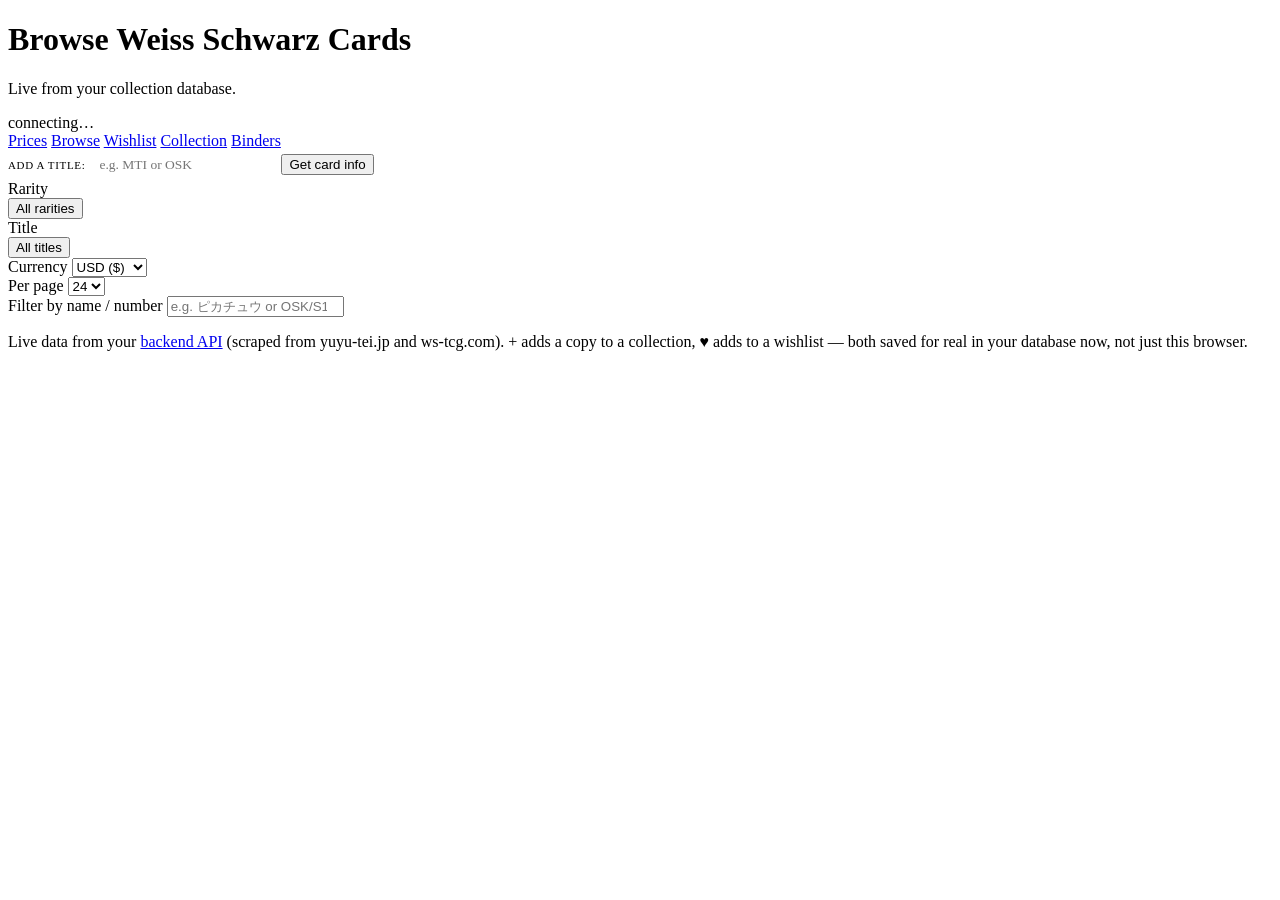
==== browse.html @ 4bc8108e "Add files via upload" ====
<!DOCTYPE html>
<html lang="en">
<head>
<meta charset="UTF-8">
<meta name="viewport" content="width=device-width, initial-scale=1.0">
<title>Browse — Weiss Schwarz</title>
<link rel="stylesheet" href="assets/wsdata.css">
</head>
<body>

<header>
  <div class="header-top">
    <div>
      <h1>Browse <span>Weiss Schwarz</span> Cards</h1>
      <p>Live from your collection database.</p>
    </div>
    <div id="status-pill">connecting…</div>
  </div>
  <nav class="pagenav">
    <a href="index.html">Prices</a>
    <a href="browse.html" class="active">Browse</a>
    <a href="wishlist.html">Wishlist</a>
    <a href="collection.html">Collection</a>
    <a href="binder.html">Binders</a>
  </nav>
</header>

<main>
  <div class="wl-toolbar">
    <label for="scrape-input" style="font-size:11px;text-transform:uppercase;letter-spacing:0.06em;color:var(--ink-soft);">Add a title:</label>
    <input type="text" id="scrape-input" placeholder="e.g. MTI or OSK" style="min-width:160px;font-family:var(--sans);font-size:13.5px;padding:7px 10px;border:1px solid var(--line);background:var(--paper);color:var(--ink);">
    <button type="button" id="scrape-btn">Get card info</button>
    <span id="scrape-status" style="font-size:12.5px;color:var(--ink-soft);"></span>
  </div>

  <div class="controls">
    <div class="field">
      <label>Rarity</label>
      <div class="multiselect" id="rarity-multiselect">
        <button type="button" id="rarity-toggle">All rarities</button>
        <div class="panel" id="rarity-panel" hidden></div>
      </div>
    </div>
    <div class="field">
      <label>Title</label>
      <div class="multiselect" id="title-multiselect">
        <button type="button" id="title-toggle">All titles</button>
        <div class="panel" id="title-panel" hidden></div>
      </div>
    </div>
    <div class="field">
      <label for="currency-select">Currency</label>
      <select id="currency-select">
        <option value="USD">USD ($)</option>
        <option value="GBP">GBP (£)</option>
        <option value="NOK">NOK (kr)</option>
      </select>
    </div>
    <div class="field">
      <label for="perpage-select">Per page</label>
      <select id="perpage-select">
        <option value="24" selected>24</option>
        <option value="48">48</option>
        <option value="96">96</option>
      </select>
    </div>
    <div class="field search">
      <label for="search-input">Filter by name / number</label>
      <input type="search" id="search-input" placeholder="e.g. ピカチュウ or OSK/S133-002SSP">
    </div>
  </div>

  <p id="summary"></p>
  <div class="card-grid" id="card-grid"></div>
  <div class="empty-state" id="empty-state" style="display:none;"></div>
  <div class="pagination" id="pagination"></div>
</main>

<footer>
  Live data from your <a href="https://ws-backend-z28t.onrender.com/docs" target="_blank" rel="noopener">backend API</a>
  (scraped from yuyu-tei.jp and ws-tcg.com). + adds a copy to a collection, ♥ adds to a wishlist — both
  saved for real in your database now, not just this browser.
</footer>

<script src="assets/api.js"></script>
<script>
(function(){
  const W = window.WSAPI;
  const rarityToggle = document.getElementById('rarity-toggle');
  const rarityPanel = document.getElementById('rarity-panel');
  const titleToggle = document.getElementById('title-toggle');
  const titlePanel = document.getElementById('title-panel');
  const currencySelect = document.getElementById('currency-select');
  const perPageSelect = document.getElementById('perpage-select');
  const searchInput = document.getElementById('search-input');
  const grid = document.getElementById('card-grid');
  const emptyState = document.getElementById('empty-state');
  const summary = document.getElementById('summary');
  const statusPill = document.getElementById('status-pill');
  const scrapeInput = document.getElementById('scrape-input');
  const scrapeBtn = document.getElementById('scrape-btn');
  const scrapeStatus = document.getElementById('scrape-status');
  const paginationEl = document.getElementById('pagination');

  let allCards = [];
  let allRarities = [];
  let selectedRarities = new Set();
  let allTitles = [];
  let selectedTitles = new Set();
  let page = 1;
  let perPage = 24;

  // ---------- dropdown open/close (backdrop pattern) ----------
  function createDropdown(toggleBtn, panelEl){
    const backdropId = 'ws-dropdown-backdrop';
    function backdrop(){
      let el = document.getElementById(backdropId);
      if (!el) {
        el = document.createElement('div');
        el.id = backdropId;
        el.style.position = 'fixed'; el.style.inset = '0'; el.style.zIndex = '25'; el.style.display = 'none';
        document.body.appendChild(el);
      }
      return el;
    }
    function closeAll(){
      document.querySelectorAll('.panel[data-open="1"]').forEach(p => { p.hidden = true; p.removeAttribute('data-open'); });
      backdrop().style.display = 'none';
    }
    function open(){
      closeAll();
      panelEl.hidden = false; panelEl.setAttribute('data-open', '1');
      const bd = backdrop(); bd.style.display = 'block'; bd.onclick = closeAll;
    }
    toggleBtn.addEventListener('click', (ev) => { ev.stopPropagation(); panelEl.hidden ? open() : closeAll(); });
    panelEl.addEventListener('click', (ev) => ev.stopPropagation());
  }
  createDropdown(rarityToggle, rarityPanel);
  createDropdown(titleToggle, titlePanel);

  // ---------- image zoom + info modal ----------
  function ensureModal(id, bodyBuilder){
    let el = document.getElementById(id);
    if (el) return el;
    el = document.createElement('div');
    el.id = id;
    el.className = 'modal-backdrop';
    el.hidden = true;
    document.body.appendChild(el);
    el.addEventListener('click', (ev) => { if (ev.target === el) el.hidden = true; });
    document.addEventListener('keydown', (ev) => { if (ev.key === 'Escape') el.hidden = true; });
    return el;
  }
  function openZoom(card){
    if (!card.image_url) return;
    const el = ensureModal('zoom-modal');
    el.innerHTML = `<div style="width:min(92vw, 520px);position:relative;">
      <button type="button" class="modal-close" style="position:absolute;top:-40px;right:0;color:#fff;">×</button>
      <img src="${W.escapeHtml(card.image_url)}" style="width:100%;height:auto;display:block;box-shadow:0 8px 30px rgba(0,0,0,0.5);">
      ${card.image_url.includes('yuyu-tei.jp') ? '<p style="color:#fff;font-size:12px;text-align:center;margin-top:8px;">Low-res thumbnail — run a catalog scrape (see API /docs) for a sharper official image.</p>' : ''}
    </div>`;
    el.querySelector('.modal-close').addEventListener('click', () => el.hidden = true);
    el.hidden = false;
  }
  function openInfo(card){
    const el = ensureModal('info-modal');
    const stats = [
      card.color && `Color: ${W.escapeHtml(card.color)}`,
      card.level && `Level: ${W.escapeHtml(card.level)}`,
      card.cost && `Cost: ${W.escapeHtml(card.cost)}`,
      card.power && `Power: ${W.escapeHtml(card.power)}`,
      card.soul && `Soul: ${W.escapeHtml(card.soul)}`,
      card.trigger && `Trigger: ${W.escapeHtml(card.trigger)}`,
    ].filter(Boolean).join(' · ');
    const text = card.text ? card.text.replace(/<br\s*\/?>/gi, '<br>') : '';
    el.innerHTML = `<div class="modal">
      <button type="button" class="modal-close" aria-label="Close">×</button>
      <div class="modal-body">
        <div class="modal-info" style="max-width:100%;">
          <h2>${W.escapeHtml(card.name)}</h2>
          <div class="modal-number">${W.escapeHtml(card.card_number)}${card.rarity ? ' · ' + W.escapeHtml(card.rarity) : ''}</div>
          ${stats ? `<div class="modal-stats">${stats}</div>` : ''}
          ${card.traits ? `<div class="modal-traits">${W.escapeHtml(card.traits)}</div>` : ''}
          ${text ? `<div class="modal-text">${text}</div>` : ''}
          ${card.flavor ? `<div class="modal-flavor">${W.escapeHtml(card.flavor)}</div>` : ''}
          <div class="modal-prices"><span class="${W.stockClass(card.availability)}">Sell ${W.fmtYenConverted(card.sell_price_jpy)}</span><span>Buy ${W.fmtYenConverted(card.buy_price_jpy)}</span></div>
        </div>
      </div>
    </div>`;
    el.querySelector('.modal-close').addEventListener('click', () => el.hidden = true);
    el.hidden = false;
  }

  // ---------- + / ♥ pickers ----------
  async function handleAddCopy(anchorEl, card, onDone){
    await W.openPicker(anchorEl, {
      title: 'Add to collection',
      emptyLabel: 'No collections yet',
      listFn: () => W.get('/collections'),
      createFn: (name) => W.post('/collections', {name}),
      onPick: async (collectionId) => {
        await W.post('/copies', {card_id: card.id, collection_id: collectionId});
        card.owned_copies = (card.owned_copies || 0) + 1;
        onDone();
      },
    });
  }
  async function handleAddWish(anchorEl, card, onDone){
    await W.openPicker(anchorEl, {
      title: 'Add to wishlist',
      emptyLabel: 'No wishlists yet',
      listFn: () => W.get('/wishlists'),
      createFn: (name) => W.post('/wishlists', {name}),
      onPick: async (wishlistId) => {
        await W.post(`/wishlists/${wishlistId}/items`, {card_id: card.id});
        onDone(wishlistId);
      },
    });
  }

  // ---------- rarity filter ----------
  function populateRarities(){
    // Scoped to whatever titles are currently selected — if you've
    // filtered down to "OSK", the rarity list should only show rarities
    // that actually exist within OSK, not every rarity in the database.
    const scoped = (allTitles.length && selectedTitles.size > 0)
      ? allCards.filter(c => selectedTitles.has(W.titlePrefix(c.card_number)))
      : allCards;
    const seen = [];
    for (const c of scoped) if (c.rarity && !seen.includes(c.rarity)) seen.push(c.rarity);
    allRarities = W.sortRarities(seen);
    // Keep whichever previously-selected rarities are still valid in the
    // new scope, rather than wiping the rarity filter every time the
    // title selection changes.
    selectedRarities = new Set([...selectedRarities].filter(r => allRarities.includes(r)));
    renderRarityPanel();
    updateRarityToggleLabel();
  }
  function renderRarityPanel(){
    if (!allRarities.length) { rarityPanel.innerHTML = '<div class="none">No rarity data.</div>'; return; }
    const actions = `<div class="panel-actions"><button type="button" data-act="all">Select all</button><button type="button" data-act="none">Clear</button></div>`;
    const boxes = allRarities.map(r => `<label><input type="checkbox" value="${W.escapeHtml(r)}" ${selectedRarities.has(r)?'checked':''}> ${W.escapeHtml(r)}</label>`).join('');
    rarityPanel.innerHTML = actions + boxes;
    rarityPanel.querySelector('[data-act="all"]').addEventListener('click', () => { selectedRarities = new Set(allRarities); renderRarityPanel(); updateRarityToggleLabel(); page=1; render(); });
    rarityPanel.querySelector('[data-act="none"]').addEventListener('click', () => { selectedRarities = new Set(); renderRarityPanel(); updateRarityToggleLabel(); page=1; render(); });
    rarityPanel.querySelectorAll('input[type="checkbox"]').forEach(cb => {
      cb.addEventListener('change', () => {
        if (cb.checked) selectedRarities.add(cb.value); else selectedRarities.delete(cb.value);
        updateRarityToggleLabel(); page = 1; render();
      });
    });
  }
  function updateRarityToggleLabel(){
    if (!allRarities.length) { rarityToggle.textContent = 'No rarities'; return; }
    if (selectedRarities.size === 0 || selectedRarities.size === allRarities.length) rarityToggle.textContent = 'All rarities';
    else rarityToggle.textContent = [...selectedRarities].join(', ');
  }

  function populateTitles(){
    const seen = [];
    for (const c of allCards) {
      const prefix = W.titlePrefix(c.card_number);
      if (prefix && !seen.includes(prefix)) seen.push(prefix);
    }
    allTitles = seen.sort();
    selectedTitles = new Set();
    renderTitlePanel();
    updateTitleToggleLabel();
  }
  function renderTitlePanel(){
    if (!allTitles.length) { titlePanel.innerHTML = '<div class="none">No titles yet.</div>'; return; }
    const actions = `<div class="panel-actions"><button type="button" data-act="all">Select all</button><button type="button" data-act="none">Clear</button></div>`;
    const boxes = allTitles.map(t => `<label><input type="checkbox" value="${W.escapeHtml(t)}" ${selectedTitles.has(t)?'checked':''}> ${W.escapeHtml(t)}</label>`).join('');
    titlePanel.innerHTML = actions + boxes;
    titlePanel.querySelector('[data-act="all"]').addEventListener('click', () => { selectedTitles = new Set(allTitles); renderTitlePanel(); updateTitleToggleLabel(); populateRarities(); page=1; render(); });
    titlePanel.querySelector('[data-act="none"]').addEventListener('click', () => { selectedTitles = new Set(); renderTitlePanel(); updateTitleToggleLabel(); populateRarities(); page=1; render(); });
    titlePanel.querySelectorAll('input[type="checkbox"]').forEach(cb => {
      cb.addEventListener('change', () => {
        if (cb.checked) selectedTitles.add(cb.value); else selectedTitles.delete(cb.value);
        updateTitleToggleLabel(); populateRarities(); page = 1; render();
      });
    });
  }
  function updateTitleToggleLabel(){
    if (!allTitles.length) { titleToggle.textContent = 'No titles'; return; }
    if (selectedTitles.size === 0 || selectedTitles.size === allTitles.length) titleToggle.textContent = 'All titles';
    else titleToggle.textContent = [...selectedTitles].join(', ');
  }

  perPageSelect.addEventListener('change', () => { perPage = Number(perPageSelect.value); page = 1; render(); });
  currencySelect.value = W.getCurrency();
  currencySelect.addEventListener('change', () => { W.setCurrency(currencySelect.value); render(); });
  searchInput.addEventListener('input', () => { page = 1; render(); });

  function showEmpty(msg){
    grid.innerHTML = '';
    paginationEl.innerHTML = '';
    emptyState.style.display = 'block';
    emptyState.textContent = msg;
    summary.textContent = '';
  }

  function tileHtml(card){
    const img = card.image_url;
    const wished = !!card.wishlist_id;
    return `
      <div class="card-tile" data-id="${card.id}">
        <div class="tile-media" data-act="zoom">
          ${img ? `<img src="${W.escapeHtml(img)}" alt="${W.escapeHtml(card.name)}" loading="lazy">` : '<div class="tile-noimg">No image</div>'}
          <button type="button" class="tile-add" data-act="add" data-picker-trigger title="Add to a collection">+</button>
          <button type="button" class="tile-binder" data-act="binder" data-picker-trigger title="Send to a binder">📘</button>
          <button type="button" class="tile-wish ${wished?'active':''}" data-act="wish" ${wished?'':'data-picker-trigger'}
            title="${wished ? 'Remove from wishlist' : 'Add to a wishlist'}">${wished ? '♥' : '♡'}</button>
          ${card.owned_copies > 0 ? `<span class="tile-owned-badge">${card.owned_copies} owned</span>` : ''}
        </div>
        <div class="tile-info">
          <div class="tile-name" data-act="info" style="cursor:pointer;" title="Card details">${W.escapeHtml(card.name)} <button type="button" class="tile-info-btn" data-act="info" title="Card details">ⓘ</button></div>
          <div class="tile-meta">${card.rarity ? `<span class="rarity-badge">${W.escapeHtml(card.rarity)}</span>` : ''}<span class="tile-number">${W.escapeHtml(card.card_number)}</span></div>
          <div class="tile-prices"><span class="${W.stockClass(card.availability)}">Sell ${W.fmtYenConverted(card.sell_price_jpy)}</span></div>
          <div class="tile-prices" style="margin-top:2px;"><span>Buy ${W.fmtYenConverted(card.buy_price_jpy)}</span></div>
        </div>
      </div>`;
  }

  function attachHandlers(pageCards){
    const byId = {};
    pageCards.forEach(c => byId[c.id] = c);
    grid.querySelectorAll('.card-tile').forEach(tile => {
      const card = byId[Number(tile.dataset.id)];
      tile.querySelector('[data-act="zoom"]').addEventListener('click', () => openZoom(card));
      tile.querySelector('[data-act="info"]').addEventListener('click', () => openInfo(card));
      tile.querySelector('[data-act="add"]').addEventListener('click', (ev) => {
        ev.stopPropagation();
        handleAddCopy(ev.currentTarget, card, () => render());
      });
      tile.querySelector('[data-act="binder"]').addEventListener('click', (ev) => {
        ev.stopPropagation();
        W.sendCardToBinder(ev.currentTarget, card);
      });
      tile.querySelector('[data-act="wish"]').addEventListener('click', async (ev) => {
        ev.stopPropagation();
        if (card.wishlist_id) {
          try {
            await W.del(`/wishlists/${card.wishlist_id}/items/${card.id}`);
            card.wishlist_id = null;
            render();
          } catch (e) { alert(e.message); }
        } else {
          handleAddWish(ev.currentTarget, card, (wishlistId) => { card.wishlist_id = wishlistId; render(); });
        }
      });
    });
  }

  function render(){
    let cards = allCards.slice();
    const q = searchInput.value.trim().toLowerCase();
    if (q) cards = cards.filter(c => (c.name||'').toLowerCase().includes(q) || (c.card_number||'').toLowerCase().includes(q));
    if (allRarities.length && selectedRarities.size > 0) cards = cards.filter(c => c.rarity && selectedRarities.has(c.rarity));
    if (allTitles.length && selectedTitles.size > 0) cards = cards.filter(c => selectedTitles.has(W.titlePrefix(c.card_number)));
    if (!cards.length) {
      showEmpty(q ? `No cards match "${q}".` : (allCards.length ? 'No cards for this filter.' : 'No cards yet — run a price scrape (see the API docs link below) to get started.'));
      return;
    }
    emptyState.style.display = 'none';

    const totalPages = Math.max(1, Math.ceil(cards.length / perPage));
    if (page > totalPages) page = totalPages;
    const pageCards = W.paginate(cards, page, perPage);

    summary.innerHTML = `<strong>${cards.length}</strong> card${cards.length===1?'':'s'} · page <strong>${page}</strong> of ${totalPages}`;
    grid.innerHTML = pageCards.map(tileHtml).join('');
    attachHandlers(pageCards);
    W.renderPagination(paginationEl, page, totalPages, (p) => { page = p; render(); window.scrollTo({top:0, behavior:'smooth'}); });
  }

  statusPill.textContent = 'waking up server… (can take up to a minute if it was idle)';
  showEmpty('Connecting to the backend — this can take up to a minute the first time if it was idle (free hosting tier sleeps when unused).');
  function reloadCards(){
    return W.get('/cards').then(cards => {
      allCards = cards;
      statusPill.textContent = cards.length ? cards.length + ' card(s) in database' : 'no cards yet';
      populateRarities();
      populateTitles();
      render();
    }).catch(err => {
      statusPill.textContent = 'connection failed';
      showEmpty('Could not reach the backend API: ' + err.message);
    });
  }

  scrapeBtn.addEventListener('click', async () => {
    const code = scrapeInput.value.trim();
    if (!code) { scrapeStatus.textContent = 'Type a title code first.'; return; }
    scrapeBtn.disabled = true;
    scrapeStatus.textContent = 'Fetching card info — this can take a little while for a big title…';
    try {
      const result = await W.post('/scrape/catalog', {query: code});
      scrapeStatus.textContent = `Done — ${result.cards_seen} card(s) added/updated with names, images, and stats. Prices aren't fetched here — use "Price check" on a Wishlist, Collection, or Binder for that.`;
      await reloadCards();
    } catch (e) {
      scrapeStatus.textContent = 'Failed: ' + e.message;
    } finally {
      scrapeBtn.disabled = false;
    }
  });
  scrapeInput.addEventListener('keydown', (ev) => { if (ev.key === 'Enter') scrapeBtn.click(); });

  W.loadRates().then(() => render());
  reloadCards();
})();
</script>

</body>
</html>
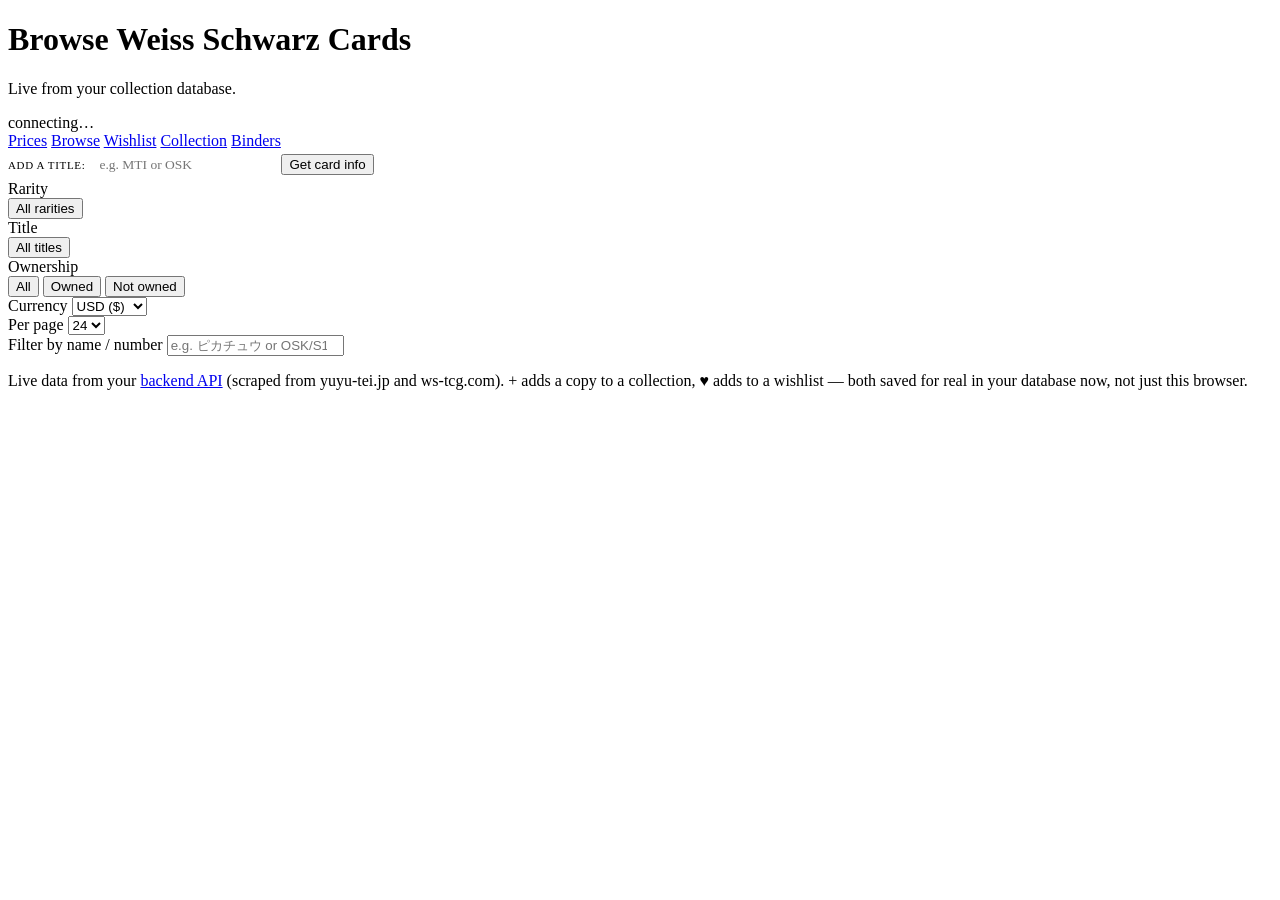
==== commit 574720a4: "Add files via upload" ====
--- a/browse.html
+++ b/browse.html
@@ -1,6 +1,7 @@
 <!DOCTYPE html>
 <html lang="en">
 <head>
+<script>(function(){try{var t=localStorage.getItem('ws-theme-pref')||'light';document.documentElement.setAttribute('data-theme',t==='dark'?'dark':'light');}catch(e){}})();</script>
 <meta charset="UTF-8">
 <meta name="viewport" content="width=device-width, initial-scale=1.0">
 <title>Browse — Weiss Schwarz</title>
@@ -14,7 +15,7 @@
       <h1>Browse <span>Weiss Schwarz</span> Cards</h1>
       <p>Live from your collection database.</p>
     </div>
-    <div id="status-pill">connecting…</div>
+<div style="display:flex;align-items:center;gap:8px;"><div id="status-pill">connecting…</div><span id="ws-theme-toggle-slot"></span></div>
   </div>
   <nav class="pagenav">
     <a href="index.html">Prices</a>
@@ -49,6 +50,14 @@
       </div>
     </div>
     <div class="field">
+      <label>Ownership</label>
+      <div class="mode-toggle" id="owned-toggle">
+        <button data-owned="all" class="active">All</button>
+        <button data-owned="owned">Owned</button>
+        <button data-owned="not_owned">Not owned</button>
+      </div>
+    </div>
+    <div class="field">
       <label for="currency-select">Currency</label>
       <select id="currency-select">
         <option value="USD">USD ($)</option>
@@ -86,9 +95,12 @@
 <script>
 (function(){
   const W = window.WSAPI;
+  document.getElementById('ws-theme-toggle-slot').innerHTML = W.themeToggleHtml();
+  W.wireThemeToggle();
   const rarityToggle = document.getElementById('rarity-toggle');
   const rarityPanel = document.getElementById('rarity-panel');
   const titleToggle = document.getElementById('title-toggle');
+  const ownedToggle = document.getElementById('owned-toggle');
   const titlePanel = document.getElementById('title-panel');
   const currencySelect = document.getElementById('currency-select');
   const perPageSelect = document.getElementById('perpage-select');
@@ -107,6 +119,7 @@
   let selectedRarities = new Set();
   let allTitles = [];
   let selectedTitles = new Set();
+  let ownedFilter = 'all'; // 'all' | 'owned' | 'not_owned'
   let page = 1;
   let perPage = 24;
 
@@ -183,7 +196,7 @@
           ${card.traits ? `<div class="modal-traits">${W.escapeHtml(card.traits)}</div>` : ''}
           ${text ? `<div class="modal-text">${text}</div>` : ''}
           ${card.flavor ? `<div class="modal-flavor">${W.escapeHtml(card.flavor)}</div>` : ''}
-          <div class="modal-prices"><span class="${W.stockClass(card.availability)}">Sell ${W.fmtYenConverted(card.sell_price_jpy)}</span><span>Buy ${W.fmtYenConverted(card.buy_price_jpy)}</span></div>
+          <div class="modal-prices"><span class="${W.stockClass(card.availability)}">Sell ${W.fmtYenConverted(card.sell_price_jpy)}</span></div>
         </div>
       </div>
     </div>`;
@@ -220,12 +233,16 @@
 
   // ---------- rarity filter ----------
   function populateRarities(){
-    // Scoped to whatever titles are currently selected — if you've
-    // filtered down to "OSK", the rarity list should only show rarities
-    // that actually exist within OSK, not every rarity in the database.
-    const scoped = (allTitles.length && selectedTitles.size > 0)
+    // Scoped to whatever titles are currently selected AND whatever's
+    // typed in the search box — if you've filtered down to "OSK" or
+    // typed part of a name/number, the rarity list should only show
+    // rarities that actually exist within that narrowed set, not every
+    // rarity in the whole database.
+    let scoped = (allTitles.length && selectedTitles.size > 0)
       ? allCards.filter(c => selectedTitles.has(W.titlePrefix(c.card_number)))
       : allCards;
+    const q = searchInput.value.trim().toLowerCase();
+    if (q) scoped = scoped.filter(c => (c.name||'').toLowerCase().includes(q) || (c.card_number||'').toLowerCase().includes(q));
     const seen = [];
     for (const c of scoped) if (c.rarity && !seen.includes(c.rarity)) seen.push(c.rarity);
     allRarities = W.sortRarities(seen);
@@ -290,7 +307,13 @@
   perPageSelect.addEventListener('change', () => { perPage = Number(perPageSelect.value); page = 1; render(); });
   currencySelect.value = W.getCurrency();
   currencySelect.addEventListener('change', () => { W.setCurrency(currencySelect.value); render(); });
-  searchInput.addEventListener('input', () => { page = 1; render(); });
+  searchInput.addEventListener('input', () => { populateRarities(); page = 1; render(); });
+  ownedToggle.addEventListener('click', e => {
+    const btn = e.target.closest('button'); if (!btn) return;
+    ownedFilter = btn.dataset.owned;
+    [...ownedToggle.children].forEach(b => b.classList.toggle('active', b === btn));
+    page = 1; render();
+  });
 
   function showEmpty(msg){
     grid.innerHTML = '';
@@ -311,13 +334,11 @@
           <button type="button" class="tile-binder" data-act="binder" data-picker-trigger title="Send to a binder">📘</button>
           <button type="button" class="tile-wish ${wished?'active':''}" data-act="wish" ${wished?'':'data-picker-trigger'}
             title="${wished ? 'Remove from wishlist' : 'Add to a wishlist'}">${wished ? '♥' : '♡'}</button>
-          ${card.owned_copies > 0 ? `<span class="tile-owned-badge">${card.owned_copies} owned</span>` : ''}
         </div>
         <div class="tile-info">
           <div class="tile-name" data-act="info" style="cursor:pointer;" title="Card details">${W.escapeHtml(card.name)} <button type="button" class="tile-info-btn" data-act="info" title="Card details">ⓘ</button></div>
-          <div class="tile-meta">${card.rarity ? `<span class="rarity-badge">${W.escapeHtml(card.rarity)}</span>` : ''}<span class="tile-number">${W.escapeHtml(card.card_number)}</span></div>
-          <div class="tile-prices"><span class="${W.stockClass(card.availability)}">Sell ${W.fmtYenConverted(card.sell_price_jpy)}</span></div>
-          <div class="tile-prices" style="margin-top:2px;"><span>Buy ${W.fmtYenConverted(card.buy_price_jpy)}</span></div>
+          <div class="tile-meta">${card.rarity ? `<span class="rarity-badge">${W.escapeHtml(card.rarity)}</span>` : ''}<span class="owned-indicator ${card.owned_copies>0?'owned':''}">${card.owned_copies>0?'✓ '+card.owned_copies+' owned':''}</span><span class="tile-number">${W.escapeHtml(card.card_number)}</span></div>
+          <div class="tile-prices"><span class="${W.stockClass(card.availability)}">Sell ${W.fmtYenConverted(card.sell_price_jpy)}</span><span>Buy ${W.fmtYenConverted(card.buy_price_jpy)}</span></div>
         </div>
       </div>`;
   }
@@ -331,7 +352,7 @@
       tile.querySelector('[data-act="info"]').addEventListener('click', () => openInfo(card));
       tile.querySelector('[data-act="add"]').addEventListener('click', (ev) => {
         ev.stopPropagation();
-        handleAddCopy(ev.currentTarget, card, () => render());
+        handleAddCopy(ev.currentTarget, card, () => updateOwnedBadge(tile, card.owned_copies));
       });
       tile.querySelector('[data-act="binder"]').addEventListener('click', (ev) => {
         ev.stopPropagation();
@@ -343,13 +364,36 @@
           try {
             await W.del(`/wishlists/${card.wishlist_id}/items/${card.id}`);
             card.wishlist_id = null;
-            render();
+            updateWishButton(ev.currentTarget, false);
           } catch (e) { alert(e.message); }
         } else {
-          handleAddWish(ev.currentTarget, card, (wishlistId) => { card.wishlist_id = wishlistId; render(); });
+          handleAddWish(ev.currentTarget, card, (wishlistId) => {
+            card.wishlist_id = wishlistId;
+            updateWishButton(ev.currentTarget, true);
+          });
         }
       });
     });
+  }
+
+  // Swaps just the heart button's look — never touches the rest of the
+  // tile (especially not its <img>), so toggling a wishlist doesn't
+  // force every image on the page to reload and flicker.
+  function updateWishButton(btn, wished){
+    btn.classList.toggle('active', wished);
+    btn.textContent = wished ? '♥' : '♡';
+    btn.title = wished ? 'Remove from wishlist' : 'Add to a wishlist';
+    if (wished) btn.removeAttribute('data-picker-trigger');
+    else btn.setAttribute('data-picker-trigger', '');
+  }
+
+  // Updates just the owned-count indicator in place — same reasoning as
+  // updateWishButton: avoid re-rendering the whole tile / reloading images.
+  function updateOwnedBadge(tile, count){
+    const el = tile.querySelector('.owned-indicator');
+    if (!el) return;
+    el.classList.toggle('owned', count > 0);
+    el.textContent = count > 0 ? `✓ ${count} owned` : '';
   }
 
   function render(){
@@ -358,6 +402,8 @@
     if (q) cards = cards.filter(c => (c.name||'').toLowerCase().includes(q) || (c.card_number||'').toLowerCase().includes(q));
     if (allRarities.length && selectedRarities.size > 0) cards = cards.filter(c => c.rarity && selectedRarities.has(c.rarity));
     if (allTitles.length && selectedTitles.size > 0) cards = cards.filter(c => selectedTitles.has(W.titlePrefix(c.card_number)));
+    if (ownedFilter === 'owned') cards = cards.filter(c => c.owned_copies > 0);
+    if (ownedFilter === 'not_owned') cards = cards.filter(c => !c.owned_copies);
     if (!cards.length) {
       showEmpty(q ? `No cards match "${q}".` : (allCards.length ? 'No cards for this filter.' : 'No cards yet — run a price scrape (see the API docs link below) to get started.'));
       return;
